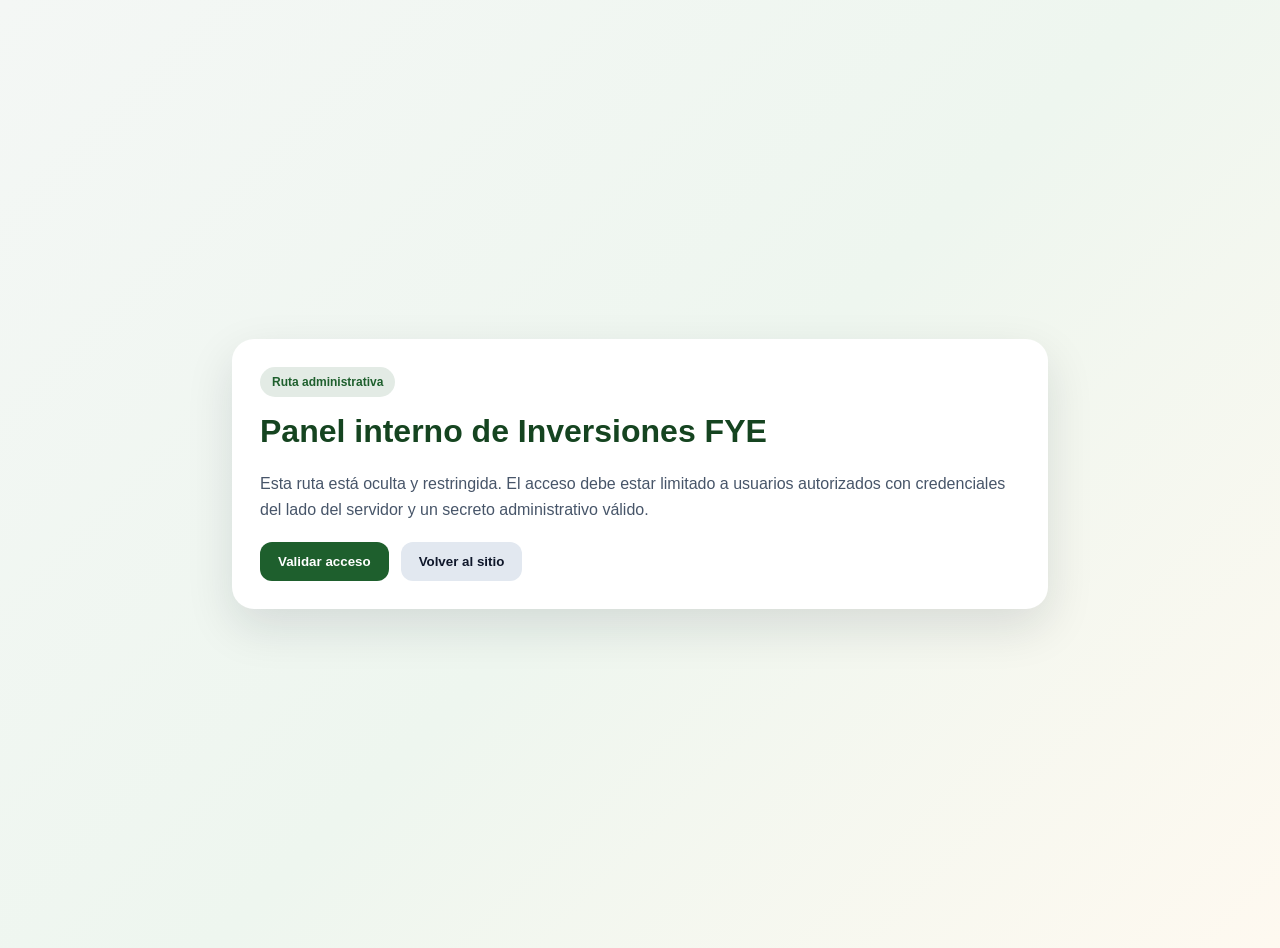
==== admin-secret/index.html @ a3068082 "Establish secure backend foundation and hidden admin route for Vercel deployment and banking-grade p" ====
<!DOCTYPE html>
<html lang="es">
  <head>
    <meta charset="UTF-8" />
    <meta name="viewport" content="width=device-width, initial-scale=1.0" />
    <title>Admin Secreto | Inversiones FYE</title>
    <style>
      :root {
        --verde: #1E5F2D;
        --verde-oscuro: #154420;
        --oro: #FFB823;
      }
      body {
        margin: 0;
        font-family: Arial, sans-serif;
        background: linear-gradient(135deg, #f4f7f5, #eef6ef 52%, #fef9f0);
        color: #0f172a;
      }
      .wrap {
        min-height: 100vh;
        display: grid;
        place-items: center;
        padding: 24px;
      }
      .card {
        width: min(100%, 760px);
        background: white;
        border-radius: 22px;
        padding: 28px;
        box-shadow: 0 18px 48px rgba(15, 23, 42, 0.12);
      }
      .badge {
        display: inline-block;
        background: rgba(30, 95, 45, 0.12);
        color: var(--verde);
        font-weight: 700;
        border-radius: 999px;
        padding: 8px 12px;
        font-size: 12px;
      }
      h1 {
        margin-top: 16px;
        color: var(--verde-oscuro);
      }
      p {
        color: #475569;
        line-height: 1.6;
      }
      .actions {
        display: flex;
        gap: 12px;
        flex-wrap: wrap;
        margin-top: 20px;
      }
      button {
        appearance: none;
        border: 0;
        border-radius: 12px;
        padding: 12px 18px;
        background: var(--verde);
        color: white;
        font-weight: 700;
        cursor: pointer;
      }
      button.secondary {
        background: #e2e8f0;
        color: #0f172a;
      }
    </style>
  </head>
  <body>
    <div class="wrap">
      <div class="card">
        <span class="badge">Ruta administrativa</span>
        <h1>Panel interno de Inversiones FYE</h1>
        <p>
          Esta ruta está oculta y restringida. El acceso debe estar limitado a usuarios autorizados
          con credenciales del lado del servidor y un secreto administrativo válido.
        </p>
        <div class="actions">
          <button type="button" onclick="alert('Acceso validado solo por backend seguro')">Validar acceso</button>
          <button class="secondary" type="button" onclick="window.location.href='/'">Volver al sitio</button>
        </div>
      </div>
    </div>
  </body>
</html>
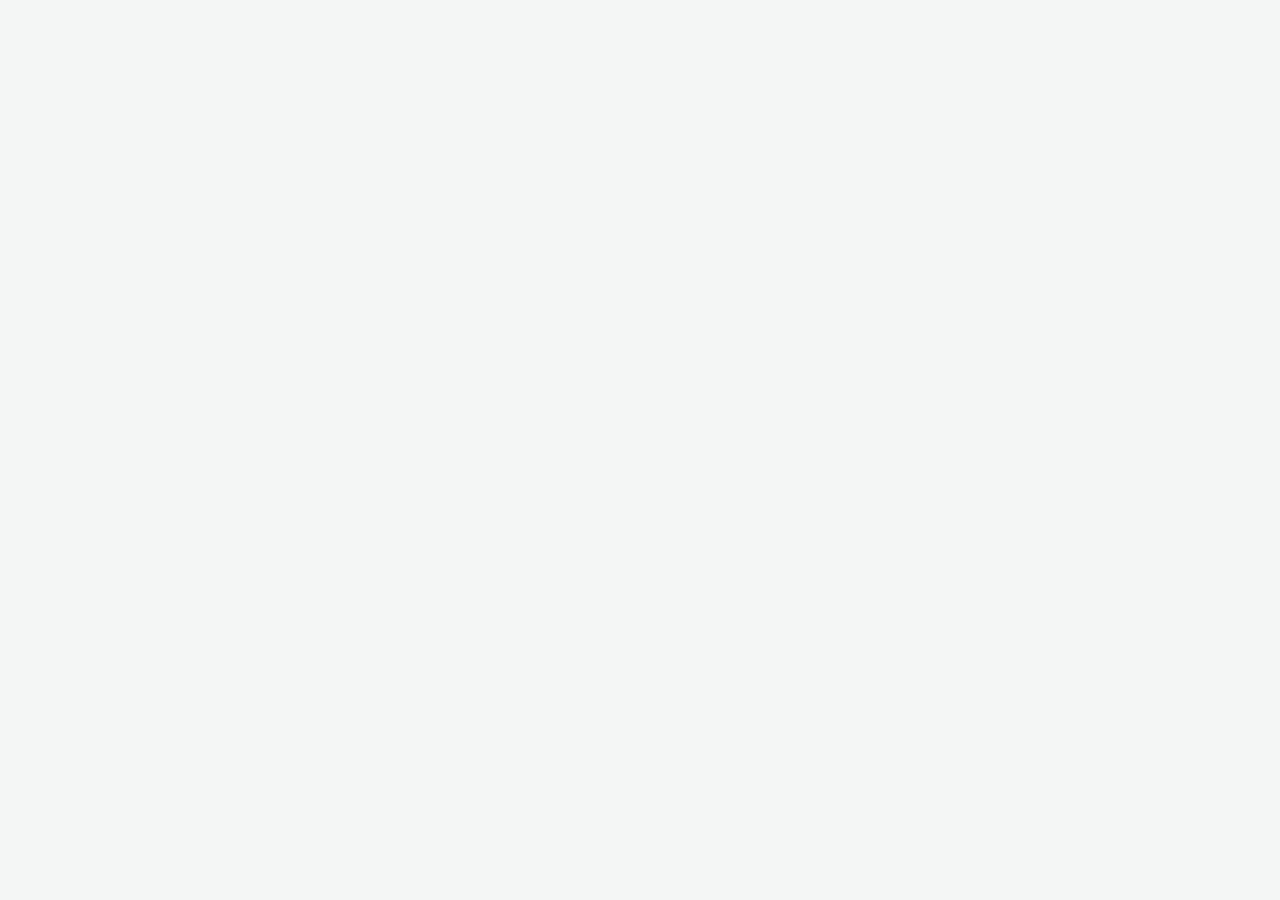
==== commit f1e31ee9: "Add production static admin entry routes forwarding to the existing Supabase portal admin login" ====
--- a/admin-secret/index.html
+++ b/admin-secret/index.html
@@ -1,87 +1,17 @@
-<!DOCTYPE html>
+<!doctype html>
 <html lang="es">
-  <head>
-    <meta charset="UTF-8" />
-    <meta name="viewport" content="width=device-width, initial-scale=1.0" />
-    <title>Admin Secreto | Inversiones FYE</title>
-    <style>
-      :root {
-        --verde: #1E5F2D;
-        --verde-oscuro: #154420;
-        --oro: #FFB823;
-      }
-      body {
-        margin: 0;
-        font-family: Arial, sans-serif;
-        background: linear-gradient(135deg, #f4f7f5, #eef6ef 52%, #fef9f0);
-        color: #0f172a;
-      }
-      .wrap {
-        min-height: 100vh;
-        display: grid;
-        place-items: center;
-        padding: 24px;
-      }
-      .card {
-        width: min(100%, 760px);
-        background: white;
-        border-radius: 22px;
-        padding: 28px;
-        box-shadow: 0 18px 48px rgba(15, 23, 42, 0.12);
-      }
-      .badge {
-        display: inline-block;
-        background: rgba(30, 95, 45, 0.12);
-        color: var(--verde);
-        font-weight: 700;
-        border-radius: 999px;
-        padding: 8px 12px;
-        font-size: 12px;
-      }
-      h1 {
-        margin-top: 16px;
-        color: var(--verde-oscuro);
-      }
-      p {
-        color: #475569;
-        line-height: 1.6;
-      }
-      .actions {
-        display: flex;
-        gap: 12px;
-        flex-wrap: wrap;
-        margin-top: 20px;
-      }
-      button {
-        appearance: none;
-        border: 0;
-        border-radius: 12px;
-        padding: 12px 18px;
-        background: var(--verde);
-        color: white;
-        font-weight: 700;
-        cursor: pointer;
-      }
-      button.secondary {
-        background: #e2e8f0;
-        color: #0f172a;
-      }
-    </style>
-  </head>
-  <body>
-    <div class="wrap">
-      <div class="card">
-        <span class="badge">Ruta administrativa</span>
-        <h1>Panel interno de Inversiones FYE</h1>
-        <p>
-          Esta ruta está oculta y restringida. El acceso debe estar limitado a usuarios autorizados
-          con credenciales del lado del servidor y un secreto administrativo válido.
-        </p>
-        <div class="actions">
-          <button type="button" onclick="alert('Acceso validado solo por backend seguro')">Validar acceso</button>
-          <button class="secondary" type="button" onclick="window.location.href='/'">Volver al sitio</button>
-        </div>
-      </div>
-    </div>
-  </body>
+<head>
+  <meta charset="utf-8">
+  <meta name="viewport" content="width=device-width, initial-scale=1">
+  <meta name="robots" content="noindex,nofollow">
+  <meta http-equiv="refresh" content="0;url=/portal.html?portal=admin">
+  <title>Panel de administración | Inversiones FYE</title>
+  <script>
+    window.location.replace('/portal.html?portal=admin');
+  </script>
+</head>
+<body>
+  <p>Abriendo el acceso administrativo…</p>
+  <p><a href="/portal.html?portal=admin">Continuar al panel</a></p>
+</body>
 </html>
